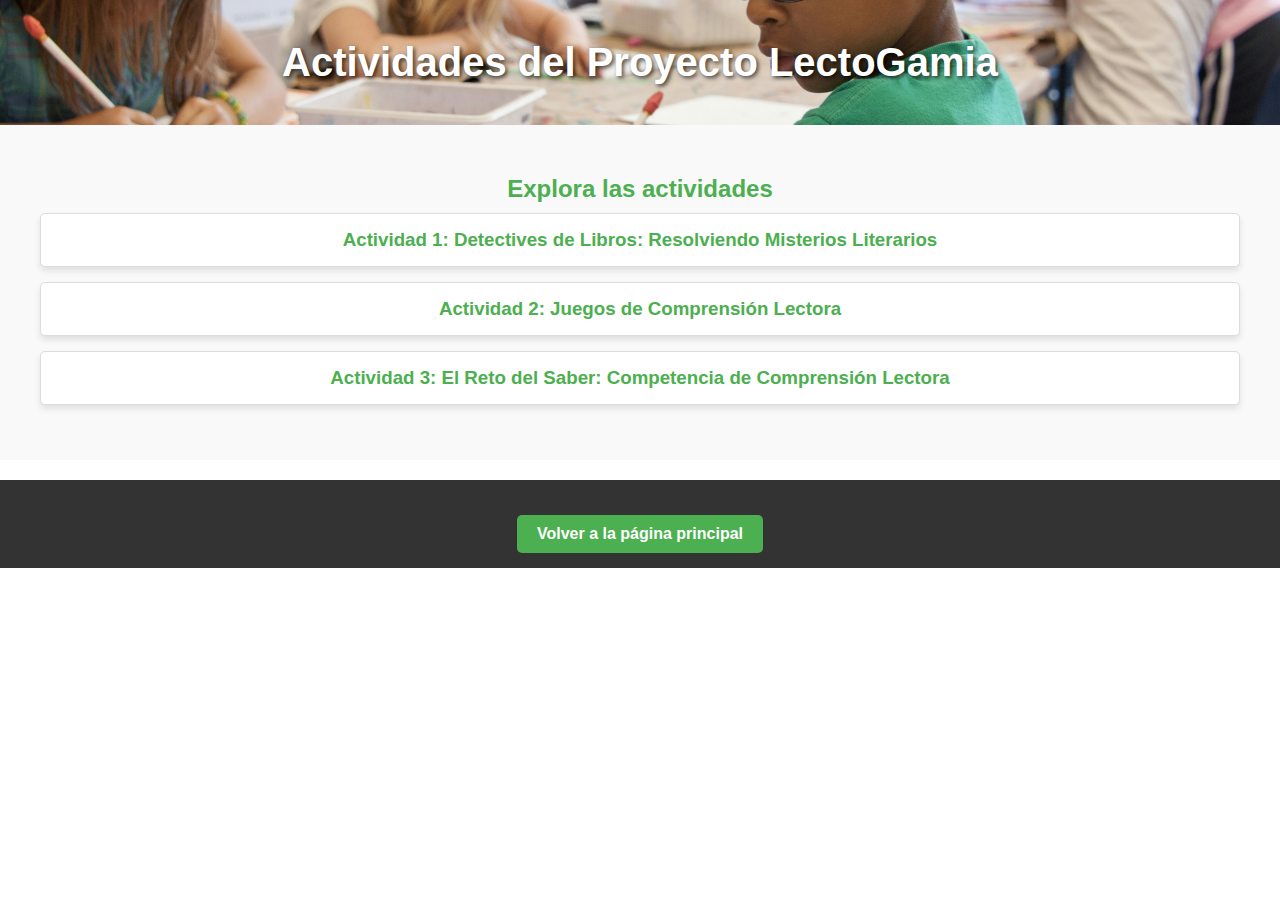
==== actividades.html @ 4ceeb060 "Primer commit: estructura inicial del proyecto Lectogamia" ====
<!DOCTYPE html>
<html lang="es">
<head>
    <meta charset="UTF-8">
    <meta name="viewport" content="width=device-width, initial-scale=1.0">
    <title>LectoGamia - Actividades</title>
    <!-- Usamos url_for para cargar el archivo CSS desde la carpeta static -->
    <link rel="stylesheet" href="style.css">
</head>
<body>
    <!-- Encabezado -->
    <header>
        <h1>Actividades del Proyecto LectoGamia</h1>
    </header>

    <!-- Contenido Principal -->
    <main>
        <section id="lista-actividades">
            <h2>Explora las actividades</h2>

            <!-- Actividad 1 -->
            <div class="actividad">
                <h3 onclick="toggleActivity('actividad1')">Actividad 1: Detectives de Libros: Resolviendo Misterios Literarios</h3>
                <p id="actividad1" class="contenido-actividad">Los estudiantes se convierten en detectives literarios que deben resolver el misterio de un libro que ha desaparecido. Utilizando habilidades de lectura crítica, deben encontrar pistas y descubrir al culpable.</p>
            </div>

            <!-- Actividad 2 -->
            <div class="actividad">
                <h3 onclick="toggleActivity('actividad2')">Actividad 2: Juegos de Comprensión Lectora</h3>
                <p id="actividad2" class="contenido-actividad">Esta actividad utiliza juegos de comprensión lectora, donde los estudiantes deben responder preguntas de opción múltiple basadas en textos cortos. Los puntajes se acumulan para motivar la competencia amistosa entre compañeros.</p>
            </div>

            <!-- Actividad 3 -->
            <div class="actividad">
                <h3 onclick="toggleActivity('actividad3')">Actividad 3: El Reto del Saber: Competencia de Comprensión Lectora</h3>
                <p id="actividad3" class="contenido-actividad">Los estudiantes se organizan en equipos y trabajan juntos para responder preguntas sobre los textos leídos. Se fomenta la colaboración y la competencia sana entre los equipos.</p>
            </div>
        </section>
    </main>

    <!-- Botón de Regreso -->
    <footer>
        <!-- Usamos url_for para la ruta al index -->
        <a href="index.html" class="button">Volver a la página principal</a>
    </footer>

    <!-- Script para mostrar/ocultar actividades -->
    <script>
        function toggleActivity(id) {
            var element = document.getElementById(id);
            element.style.display = (element.style.display === 'none' || element.style.display === '') ? 'block' : 'none';
        }
    </script>
</body>
</html>
---- style.css ----
/* Reset de estilos básicos */
* {
    margin: 0;
    padding: 0;
    box-sizing: border-box;
    font-family: Arial, sans-serif;
}

/* Estilos del encabezado */
/* Estilos del encabezado con imagen de fondo */
header {
    background-image: url('fondo.jpg'); /* Cambia 'fondo.jpg' por el nombre de tu archivo */
    background-size: cover; /* Ajusta la imagen para cubrir todo el encabezado */
    background-position: center; /* Centra la imagen en el encabezado */
    color: white;
    padding: 40px;
    text-align: center;
}

header h1 {
    font-size: 2.5em;
    text-shadow: 2px 2px 4px rgba(0, 0, 0, 0.7); /* Agrega sombra al texto para mayor legibilidad */
}

header p {
    margin-top: 10px;
    max-width: 600px;
    margin: 10px auto;
    text-shadow: 1px 1px 3px rgba(0, 0, 0, 0.7); /* Sombra para el párrafo */
}


/* Menú de navegación */
nav ul {
    list-style-type: none;
    display: flex;
    justify-content: center;
    background-color: #333;
}

nav ul li {
    margin: 0 15px;
}

nav ul li a {
    color: white;
    text-decoration: none;
    padding: 10px 15px;
    display: block;
}

nav ul li a:hover {
    background-color: #4CAF50;
}

/* Sección principal */
main {
    padding: 20px;
    background-color: #f9f9f9;
}

main h2 {
    color: #4CAF50;
    margin-bottom: 10px;
}

main p {
    margin-bottom: 15px;
    line-height: 1.6;
}

/* Estilo para la imagen con botón de interacción */
.video-container {
    display: flex;
    justify-content: center;
    margin-top: 20px; /* Opcional: añade un margen superior para separar el video del contenido anterior */
}



.imagen-container img {
    max-width: 100%;
    height: auto;
}

.imagen-container button {
    margin-top: 10px;
    padding: 10px 20px;
    background-color: #4CAF50;
    color: white;
    border: none;
    cursor: pointer;
    border-radius: 5px;
}

.imagen-container {
    display: flex;
    justify-content: center;
    margin-top: 20px; /* Opcional: añade un margen superior para separar la imagen del contenido anterior */
}

.imagen-container button:hover {
    background-color: #333;
}

/* Estilos de actividades en actividades.html */
/* Estilos para el contenido de cada actividad */
.contenido-actividad {
    display: none; /* Oculta el contenido de la actividad por defecto */
    margin-top: 10px;
    line-height: 1.6;
}
#lista-actividades {
    padding: 20px;
    background-color: #f9f9f9;
}

.actividad {
    background-color: #ffffff;
    border: 1px solid #ddd;
    border-radius: 5px;
    padding: 15px;
    margin-bottom: 15px;
    box-shadow: 0px 4px 6px rgba(0, 0, 0, 0.1);
}

.actividad h3 {
    color: #4CAF50;
}

.actividad p {
    margin-top: 5px;
    line-height: 1.6;
}

/* Botón de regreso */
footer .button {
    display: inline-block;
    padding: 10px 20px;
    margin-top: 20px;
    background-color: #4CAF50;
    color: white;
    text-decoration: none;
    border-radius: 5px;
}

footer .button:hover {
    background-color: #333;
}

/* Pie de página */
footer {
    text-align: center;
    background-color: #333;
    color: white;
    padding: 15px;
    margin-top: 20px;
}

/* Centrado del botón */
button {
    display: block; /* Hace que el botón se comporte como un bloque */
    margin: 20px auto; /* Centra el botón horizontalmente y le da un margen superior */
    padding: 10px 20px; /* Espaciado interno del botón */
    font-size: 16px; /* Tamaño de fuente */
    color: white; /* Color del texto */
    background-color: #4CAF50; /* Color de fondo verde */
    border: none; /* Elimina los bordes por defecto */
    border-radius: 8px; /* Bordes redondeados */
    cursor: pointer; /* Cambia el cursor a mano cuando pasa sobre el botón */
    transition: background-color 0.3s ease; /* Efecto de transición suave */
}

/* Efecto al pasar el mouse sobre el botón */
button:hover {
    background-color: #45a049; /* Un tono de verde más oscuro */
}

/* Estilo del contenedor del botón (opcional) */
main {
    text-align: center; /* Alinea el contenido en el centro */
    padding-top: 30px; /* Espaciado superior */
}

/* Estilo básico para el formulario */
form {
    width: 300px;
    margin: 20px auto;
    padding: 20px;
    border: 1px solid #ccc;
    border-radius: 8px;
    background-color: #f9f9f9;
}

form label {
    display: block;
    margin-bottom: 5px;
    font-weight: bold;
}

form input {
    width: 100%;
    padding: 8px;
    margin-bottom: 10px;
    border: 1px solid #ccc;
    border-radius: 4px;
}

form button {
    width: 100%;
    padding: 10px;
    background-color: #4CAF50;
    color: white;
    border: none;
    border-radius: 4px;
    cursor: pointer;
}

form button:hover {
    background-color: #45a049;
}

footer {
    text-align: center;
    margin-top: 20px;
}

footer a {
    text-decoration: none;
    color: #4CAF50;
    font-weight: bold;
}
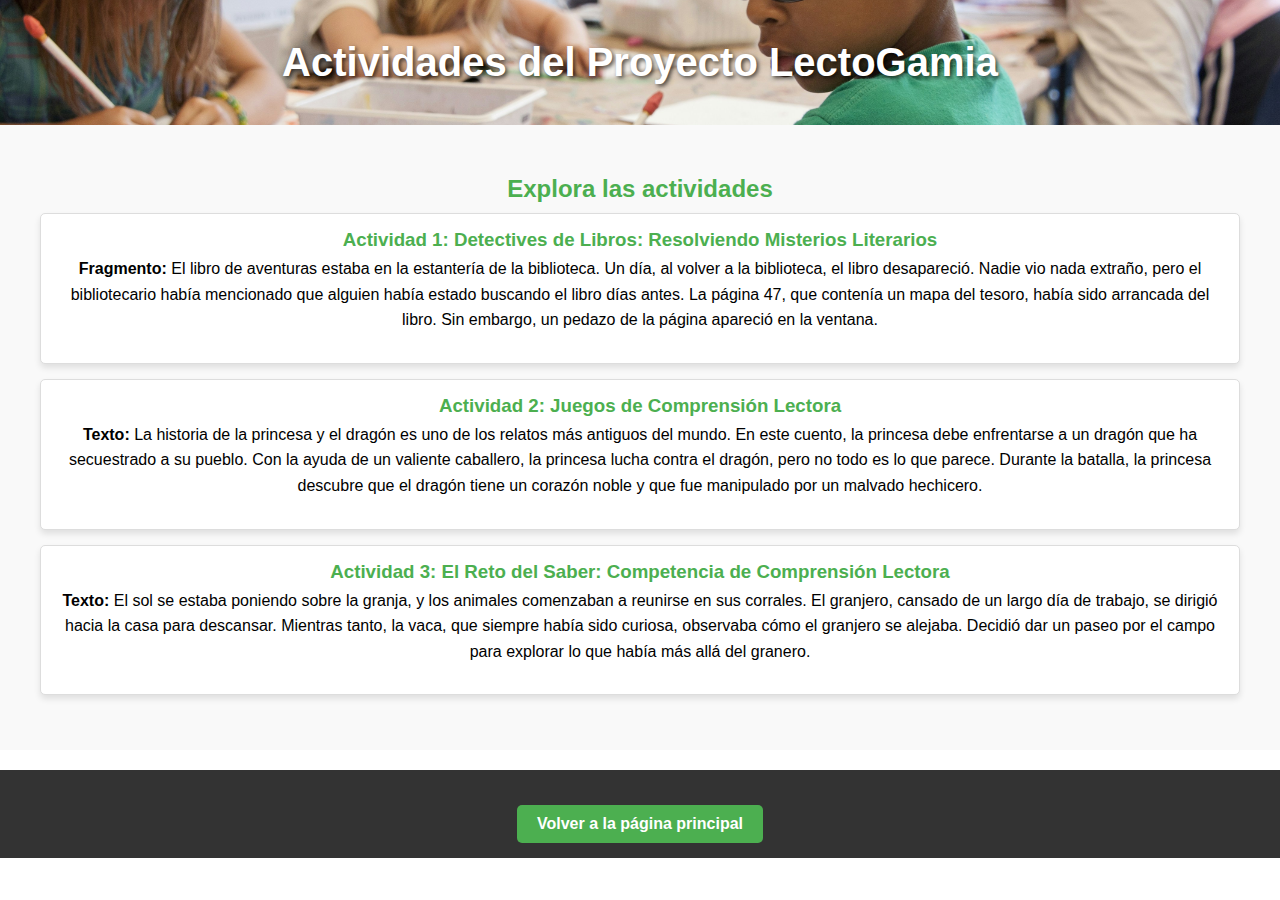
==== commit 378d63db: "add: actividades" ====
--- a/actividades.html
+++ b/actividades.html
@@ -4,16 +4,13 @@
     <meta charset="UTF-8">
     <meta name="viewport" content="width=device-width, initial-scale=1.0">
     <title>LectoGamia - Actividades</title>
-    <!-- Usamos url_for para cargar el archivo CSS desde la carpeta static -->
     <link rel="stylesheet" href="style.css">
 </head>
 <body>
-    <!-- Encabezado -->
     <header>
         <h1>Actividades del Proyecto LectoGamia</h1>
     </header>
 
-    <!-- Contenido Principal -->
     <main>
         <section id="lista-actividades">
             <h2>Explora las actividades</h2>
@@ -22,34 +19,64 @@
             <div class="actividad">
                 <h3 onclick="toggleActivity('actividad1')">Actividad 1: Detectives de Libros: Resolviendo Misterios Literarios</h3>
                 <p id="actividad1" class="contenido-actividad">Los estudiantes se convierten en detectives literarios que deben resolver el misterio de un libro que ha desaparecido. Utilizando habilidades de lectura crítica, deben encontrar pistas y descubrir al culpable.</p>
+                <p><strong>Fragmento:</strong> El libro de aventuras estaba en la estantería de la biblioteca. Un día, al volver a la biblioteca, el libro desapareció. Nadie vio nada extraño, pero el bibliotecario había mencionado que alguien había estado buscando el libro días antes. La página 47, que contenía un mapa del tesoro, había sido arrancada del libro. Sin embargo, un pedazo de la página apareció en la ventana.</p>
+                <form id="form-actividad1" style="display: none;">
+                    <label for="respuesta1">¿Quién o qué podría haber causado la desaparición del libro? Explica tu razonamiento usando las pistas que tienes:</label>
+                    <textarea id="respuesta1" rows="4" placeholder="Escribe aquí tu respuesta..."></textarea>
+                    <button type="button" onclick="guardarRespuesta('respuesta1', 'form-actividad1')">Guardar Respuesta</button>
+                </form>
             </div>
 
             <!-- Actividad 2 -->
             <div class="actividad">
                 <h3 onclick="toggleActivity('actividad2')">Actividad 2: Juegos de Comprensión Lectora</h3>
-                <p id="actividad2" class="contenido-actividad">Esta actividad utiliza juegos de comprensión lectora, donde los estudiantes deben responder preguntas de opción múltiple basadas en textos cortos. Los puntajes se acumulan para motivar la competencia amistosa entre compañeros.</p>
+                <p id="actividad2" class="contenido-actividad">Esta actividad utiliza juegos de comprensión lectora, donde los estudiantes deben responder preguntas de opción múltiple basadas en textos cortos.</p>
+                <p><strong>Texto:</strong> La historia de la princesa y el dragón es uno de los relatos más antiguos del mundo. En este cuento, la princesa debe enfrentarse a un dragón que ha secuestrado a su pueblo. Con la ayuda de un valiente caballero, la princesa lucha contra el dragón, pero no todo es lo que parece. Durante la batalla, la princesa descubre que el dragón tiene un corazón noble y que fue manipulado por un malvado hechicero.</p>
+                <form id="form-actividad2" style="display: none;">
+                    <label for="respuesta2">¿Cuál es el tema principal del texto?</label>
+                    <input type="text" id="respuesta2" placeholder="Escribe aquí tu respuesta...">
+                    <button type="button" onclick="guardarRespuesta('respuesta2', 'form-actividad2')">Guardar Respuesta</button>
+                </form>
             </div>
 
             <!-- Actividad 3 -->
             <div class="actividad">
                 <h3 onclick="toggleActivity('actividad3')">Actividad 3: El Reto del Saber: Competencia de Comprensión Lectora</h3>
-                <p id="actividad3" class="contenido-actividad">Los estudiantes se organizan en equipos y trabajan juntos para responder preguntas sobre los textos leídos. Se fomenta la colaboración y la competencia sana entre los equipos.</p>
+                <p id="actividad3" class="contenido-actividad">Los estudiantes se organizan en equipos o de manera individual para responder preguntas sobre un texto leído. Esta actividad fomenta el trabajo en equipo y la reflexión crítica sobre el contenido del texto.</p>
+                <p><strong>Texto:</strong> El sol se estaba poniendo sobre la granja, y los animales comenzaban a reunirse en sus corrales. El granjero, cansado de un largo día de trabajo, se dirigió hacia la casa para descansar. Mientras tanto, la vaca, que siempre había sido curiosa, observaba cómo el granjero se alejaba. Decidió dar un paseo por el campo para explorar lo que había más allá del granero.</p>
+                <form id="form-actividad3" style="display: none;">
+                    <label for="respuesta3">1. ¿Por qué la vaca decidió dar un paseo?</label>
+                    <input type="text" id="respuesta3" placeholder="Escribe aquí tu respuesta...">
+
+                    <label for="respuesta4">2. ¿Qué estaba haciendo el granjero cuando el sol se ponía?</label>
+                    <input type="text" id="respuesta4" placeholder="Escribe aquí tu respuesta...">
+
+                    <button type="button" onclick="guardarRespuesta('respuesta3', 'form-actividad3')">Guardar Respuestas</button>
+                </form>
             </div>
+
         </section>
     </main>
 
-    <!-- Botón de Regreso -->
     <footer>
-        <!-- Usamos url_for para la ruta al index -->
         <a href="index.html" class="button">Volver a la página principal</a>
     </footer>
 
-    <!-- Script para mostrar/ocultar actividades -->
     <script>
         function toggleActivity(id) {
             var element = document.getElementById(id);
             element.style.display = (element.style.display === 'none' || element.style.display === '') ? 'block' : 'none';
         }
+
+        function guardarRespuesta(id, formId) {
+            var respuesta = document.getElementById(id).value;
+            if (respuesta) {
+                alert('Respuesta guardada: ' + respuesta);
+                document.getElementById(formId).style.display = 'none';
+            } else {
+                alert('Por favor, escribe una respuesta antes de guardar.');
+            }
+        }
     </script>
 </body>
 </html>
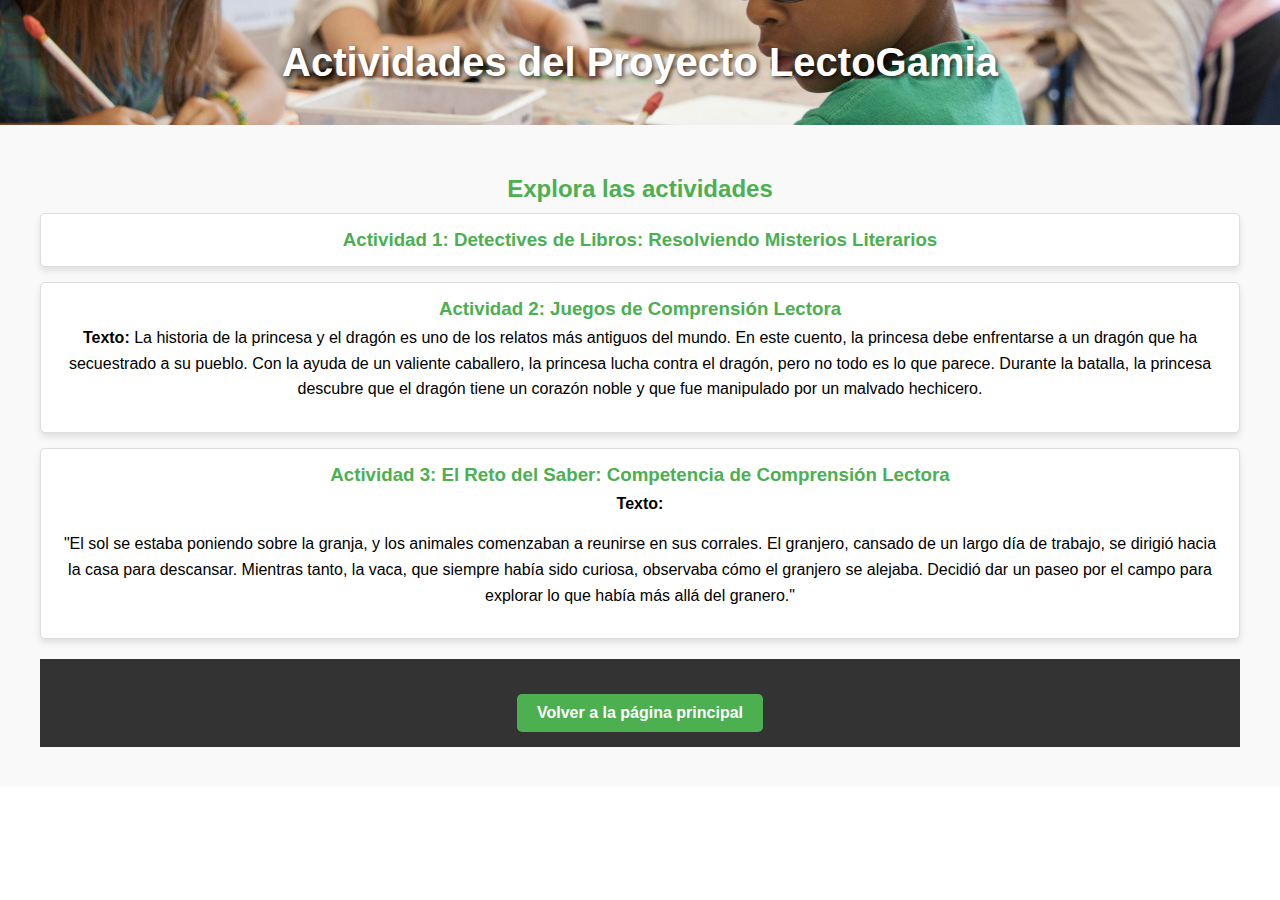
==== commit 0908c9dd: "add: actividades" ====
--- a/actividades.html
+++ b/actividades.html
@@ -7,10 +7,12 @@
     <link rel="stylesheet" href="style.css">
 </head>
 <body>
+    <!-- Encabezado -->
     <header>
         <h1>Actividades del Proyecto LectoGamia</h1>
     </header>
 
+    <!-- Contenido Principal -->
     <main>
         <section id="lista-actividades">
             <h2>Explora las actividades</h2>
@@ -18,65 +20,101 @@
             <!-- Actividad 1 -->
             <div class="actividad">
                 <h3 onclick="toggleActivity('actividad1')">Actividad 1: Detectives de Libros: Resolviendo Misterios Literarios</h3>
-                <p id="actividad1" class="contenido-actividad">Los estudiantes se convierten en detectives literarios que deben resolver el misterio de un libro que ha desaparecido. Utilizando habilidades de lectura crítica, deben encontrar pistas y descubrir al culpable.</p>
-                <p><strong>Fragmento:</strong> El libro de aventuras estaba en la estantería de la biblioteca. Un día, al volver a la biblioteca, el libro desapareció. Nadie vio nada extraño, pero el bibliotecario había mencionado que alguien había estado buscando el libro días antes. La página 47, que contenía un mapa del tesoro, había sido arrancada del libro. Sin embargo, un pedazo de la página apareció en la ventana.</p>
+                <p id="actividad1" class="contenido-actividad">Fragmento: El libro de aventuras estaba en la estantería de la biblioteca. Un día, al volver a la biblioteca, el libro desapareció. Nadie vio nada extraño, pero el bibliotecario había mencionado que alguien había estado buscando el libro días antes. La página 47, que contenía un mapa del tesoro, había sido arrancada del libro. Sin embargo, un pedazo de la página apareció en la ventana.. Pregunta : ¿Quién o qué podría haber causado la desaparición del libro? Explica tu razonamiento usando las pistas que tienes.</p>
                 <form id="form-actividad1" style="display: none;">
-                    <label for="respuesta1">¿Quién o qué podría haber causado la desaparición del libro? Explica tu razonamiento usando las pistas que tienes:</label>
+                    <label for="respuesta1">Escribe tu solución al misterio:</label>
                     <textarea id="respuesta1" rows="4" placeholder="Escribe aquí tu respuesta..."></textarea>
                     <button type="button" onclick="guardarRespuesta('respuesta1', 'form-actividad1')">Guardar Respuesta</button>
                 </form>
             </div>
 
             <!-- Actividad 2 -->
-            <div class="actividad">
-                <h3 onclick="toggleActivity('actividad2')">Actividad 2: Juegos de Comprensión Lectora</h3>
-                <p id="actividad2" class="contenido-actividad">Esta actividad utiliza juegos de comprensión lectora, donde los estudiantes deben responder preguntas de opción múltiple basadas en textos cortos.</p>
-                <p><strong>Texto:</strong> La historia de la princesa y el dragón es uno de los relatos más antiguos del mundo. En este cuento, la princesa debe enfrentarse a un dragón que ha secuestrado a su pueblo. Con la ayuda de un valiente caballero, la princesa lucha contra el dragón, pero no todo es lo que parece. Durante la batalla, la princesa descubre que el dragón tiene un corazón noble y que fue manipulado por un malvado hechicero.</p>
-                <form id="form-actividad2" style="display: none;">
-                    <label for="respuesta2">¿Cuál es el tema principal del texto?</label>
-                    <input type="text" id="respuesta2" placeholder="Escribe aquí tu respuesta...">
-                    <button type="button" onclick="guardarRespuesta('respuesta2', 'form-actividad2')">Guardar Respuesta</button>
-                </form>
-            </div>
+<div class="actividad">
+    <h3 onclick="toggleActivity('actividad2')">Actividad 2: Juegos de Comprensión Lectora</h3>
+    <p id="actividad2" class="contenido-actividad">Esta actividad utiliza juegos de comprensión lectora, donde los estudiantes deben responder preguntas de opción múltiple basadas en textos cortos.</p>
+    <p><strong>Texto:</strong> La historia de la princesa y el dragón es uno de los relatos más antiguos del mundo. En este cuento, la princesa debe enfrentarse a un dragón que ha secuestrado a su pueblo. Con la ayuda de un valiente caballero, la princesa lucha contra el dragón, pero no todo es lo que parece. Durante la batalla, la princesa descubre que el dragón tiene un corazón noble y que fue manipulado por un malvado hechicero.</p>
+
+    <form id="form-actividad2" style="display: none;">
+        <label for="respuesta2">¿Cuál es el tema principal del texto?</label><br>
+        
+        <input type="radio" id="opcionA" name="respuesta2" value="a">
+        <label for="opcionA">a) La lucha entre el bien y el mal.</label><br>
+        
+        <input type="radio" id="opcionB" name="respuesta2" value="b">
+        <label for="opcionB">b) La amistad entre la princesa y el dragón.</label><br>
+        
+        <input type="radio" id="opcionC" name="respuesta2" value="c">
+        <label for="opcionC">c) La princesa y el caballero derrotaron al hechicero.</label><br>
+
+        <button type="button" onclick="guardarRespuesta('respuesta2', 'form-actividad2')">Guardar Respuesta</button>
+    </form>
+</div>
 
             <!-- Actividad 3 -->
-            <div class="actividad">
-                <h3 onclick="toggleActivity('actividad3')">Actividad 3: El Reto del Saber: Competencia de Comprensión Lectora</h3>
-                <p id="actividad3" class="contenido-actividad">Los estudiantes se organizan en equipos o de manera individual para responder preguntas sobre un texto leído. Esta actividad fomenta el trabajo en equipo y la reflexión crítica sobre el contenido del texto.</p>
-                <p><strong>Texto:</strong> El sol se estaba poniendo sobre la granja, y los animales comenzaban a reunirse en sus corrales. El granjero, cansado de un largo día de trabajo, se dirigió hacia la casa para descansar. Mientras tanto, la vaca, que siempre había sido curiosa, observaba cómo el granjero se alejaba. Decidió dar un paseo por el campo para explorar lo que había más allá del granero.</p>
-                <form id="form-actividad3" style="display: none;">
-                    <label for="respuesta3">1. ¿Por qué la vaca decidió dar un paseo?</label>
-                    <input type="text" id="respuesta3" placeholder="Escribe aquí tu respuesta...">
+<div class="actividad">
+    <h3 onclick="toggleActivity('actividad3')">Actividad 3: El Reto del Saber: Competencia de Comprensión Lectora</h3>
+    <p id="actividad3" class="contenido-actividad">Los estudiantes se organizan en equipos o de manera individual para responder preguntas sobre un texto leído. Esta actividad fomenta el trabajo en equipo y la reflexión crítica sobre el contenido del texto.</p>
+    <p><strong>Texto:</strong></p>
+    <p>"El sol se estaba poniendo sobre la granja, y los animales comenzaban a reunirse en sus corrales. El granjero, cansado de un largo día de trabajo, se dirigió hacia la casa para descansar. Mientras tanto, la vaca, que siempre había sido curiosa, observaba cómo el granjero se alejaba. Decidió dar un paseo por el campo para explorar lo que había más allá del granero."</p>
 
-                    <label for="respuesta4">2. ¿Qué estaba haciendo el granjero cuando el sol se ponía?</label>
-                    <input type="text" id="respuesta4" placeholder="Escribe aquí tu respuesta...">
+    <!-- Pregunta 1 -->
+    <form id="form-actividad3" style="display: none;">
+        <p><strong>Pregunta 1:</strong> ¿Por qué la vaca decidió dar un paseo?</p>
+        
+        <input type="radio" id="opcionA1" name="respuesta1" value="a">
+        <label for="opcionA1">a) Porque estaba aburrida.</label><br>
+        
+        <input type="radio" id="opcionB1" name="respuesta1" value="b">
+        <label for="opcionB1">b) Porque quería explorar más allá del granero.</label><br>
+        
+        <input type="radio" id="opcionC1" name="respuesta1" value="c">
+        <label for="opcionC1">c) Porque estaba cansada de estar en el corral.</label><br>
 
-                    <button type="button" onclick="guardarRespuesta('respuesta3', 'form-actividad3')">Guardar Respuestas</button>
-                </form>
-            </div>
+        <br>
 
-        </section>
-    </main>
+        <!-- Pregunta 2 -->
+        <p><strong>Pregunta 2:</strong> ¿Qué estaba haciendo el granjero cuando el sol se ponía?</p>
+        
+        <input type="radio" id="opcionA2" name="respuesta2" value="a">
+        <label for="opcionA2">a) Trabajando en el campo.</label><br>
+        
+        <input type="radio" id="opcionB2" name="respuesta2" value="b">
+        <label for="opcionB2">b) Se dirigía a la casa.</label><br>
+        
+        <input type="radio" id="opcionC2" name="respuesta2" value="c">
+        <label for="opcionC2">c) Reuniendo a los animales.</label><br>
 
+        <button type="button" onclick="guardarRespuesta('respuesta1', 'form-actividad3')">Guardar Respuesta</button>
+    </form>
+</div>
+
+
+    <!-- Botón de Regreso -->
     <footer>
         <a href="index.html" class="button">Volver a la página principal</a>
     </footer>
 
+    <!-- Script para mostrar/ocultar actividades y guardar respuestas -->
     <script>
         function toggleActivity(id) {
             var element = document.getElementById(id);
-            element.style.display = (element.style.display === 'none' || element.style.display === '') ? 'block' : 'none';
+            var formElement = document.getElementById('form-' + id);
+            var isHidden = element.style.display === 'none' || element.style.display === '';
+            element.style.display = isHidden ? 'block' : 'none';
+            formElement.style.display = isHidden ? 'block' : 'none';
         }
 
-        function guardarRespuesta(id, formId) {
-            var respuesta = document.getElementById(id).value;
-            if (respuesta) {
-                alert('Respuesta guardada: ' + respuesta);
-                document.getElementById(formId).style.display = 'none';
-            } else {
-                alert('Por favor, escribe una respuesta antes de guardar.');
+        function guardarRespuesta(respuestaId, formId) {
+            var respuesta = document.getElementById(respuestaId).value;
+            if (respuesta.trim() === '') {
+                alert("Por favor, escribe una respuesta antes de guardar.");
+                return;
             }
+
+            alert("¡Respuesta guardada con éxito!");
+            document.getElementById(formId).style.display = 'none'; // Ocultamos el formulario después de guardar la respuesta.
         }
+        
     </script>
 </body>
 </html>
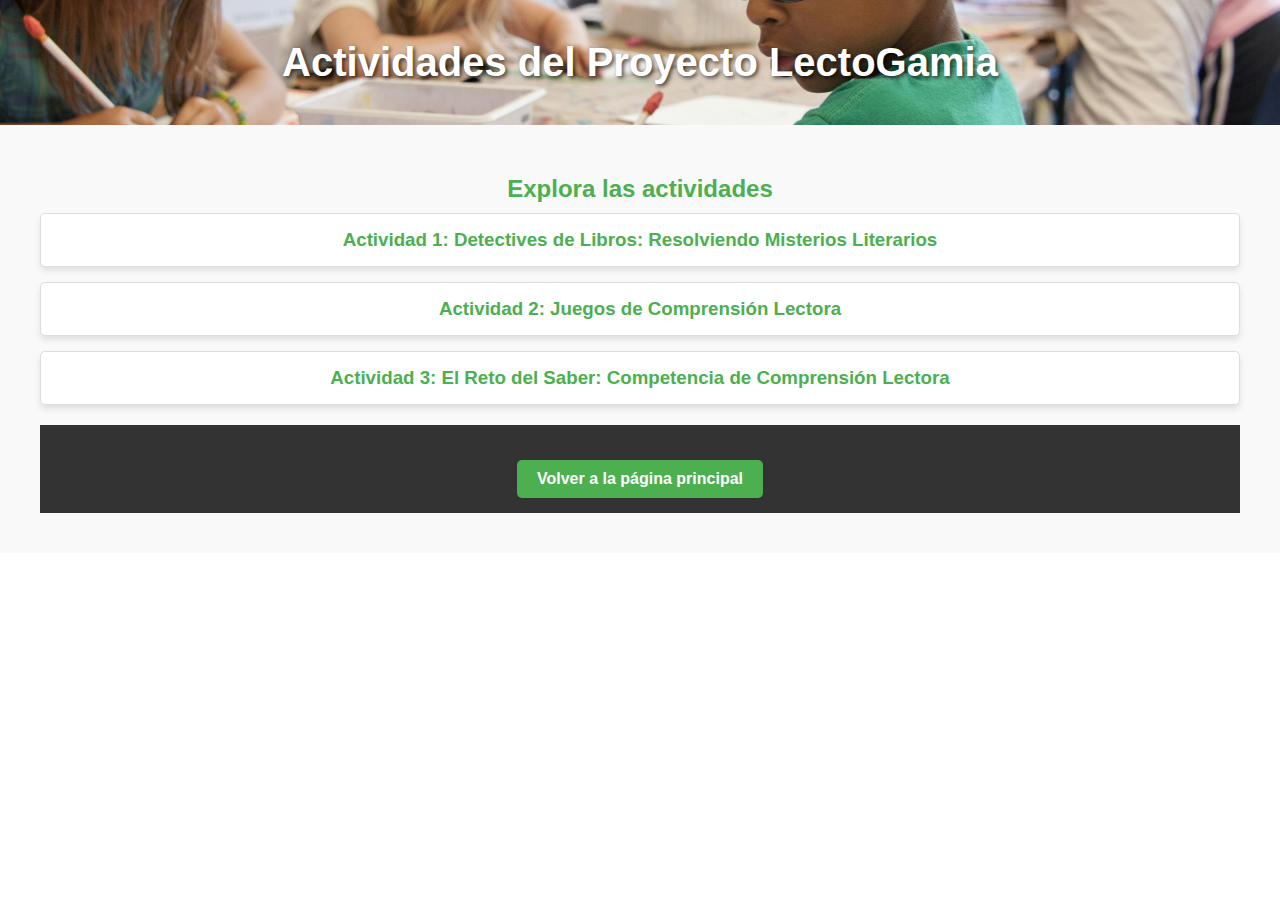
==== commit 2ec3c759: "add: actividades" ====
--- a/actividades.html
+++ b/actividades.html
@@ -31,20 +31,22 @@
             <!-- Actividad 2 -->
 <div class="actividad">
     <h3 onclick="toggleActivity('actividad2')">Actividad 2: Juegos de Comprensión Lectora</h3>
-    <p id="actividad2" class="contenido-actividad">Esta actividad utiliza juegos de comprensión lectora, donde los estudiantes deben responder preguntas de opción múltiple basadas en textos cortos.</p>
-    <p><strong>Texto:</strong> La historia de la princesa y el dragón es uno de los relatos más antiguos del mundo. En este cuento, la princesa debe enfrentarse a un dragón que ha secuestrado a su pueblo. Con la ayuda de un valiente caballero, la princesa lucha contra el dragón, pero no todo es lo que parece. Durante la batalla, la princesa descubre que el dragón tiene un corazón noble y que fue manipulado por un malvado hechicero.</p>
+    <p id="actividad2" class="contenido-actividad"> La historia de la princesa y el dragón es uno de los relatos más antiguos del mundo. En este cuento, la princesa debe enfrentarse a un dragón que ha secuestrado a su pueblo. Con la ayuda de un valiente caballero, la princesa lucha contra el dragón, pero no todo es lo que parece. Durante la batalla, la princesa descubre que el dragón tiene un corazón noble y que fue manipulado por un malvado hechicero.</p>
 
     <form id="form-actividad2" style="display: none;">
         <label for="respuesta2">¿Cuál es el tema principal del texto?</label><br>
         
+        
+        <label for="opcionA">a) La lucha entre el bien y el mal.</label><br>
         <input type="radio" id="opcionA" name="respuesta2" value="a">
-        <label for="opcionA">a) La lucha entre el bien y el mal.</label><br>
+
         
+        <label for="opcionB">b) La amistad entre la princesa y el dragón.</label><br>
         <input type="radio" id="opcionB" name="respuesta2" value="b">
-        <label for="opcionB">b) La amistad entre la princesa y el dragón.</label><br>
+
         
+        <label for="opcionC">c) La princesa y el caballero derrotaron al hechicero.</label><br>
         <input type="radio" id="opcionC" name="respuesta2" value="c">
-        <label for="opcionC">c) La princesa y el caballero derrotaron al hechicero.</label><br>
 
         <button type="button" onclick="guardarRespuesta('respuesta2', 'form-actividad2')">Guardar Respuesta</button>
     </form>
@@ -53,36 +55,40 @@
             <!-- Actividad 3 -->
 <div class="actividad">
     <h3 onclick="toggleActivity('actividad3')">Actividad 3: El Reto del Saber: Competencia de Comprensión Lectora</h3>
-    <p id="actividad3" class="contenido-actividad">Los estudiantes se organizan en equipos o de manera individual para responder preguntas sobre un texto leído. Esta actividad fomenta el trabajo en equipo y la reflexión crítica sobre el contenido del texto.</p>
-    <p><strong>Texto:</strong></p>
-    <p>"El sol se estaba poniendo sobre la granja, y los animales comenzaban a reunirse en sus corrales. El granjero, cansado de un largo día de trabajo, se dirigió hacia la casa para descansar. Mientras tanto, la vaca, que siempre había sido curiosa, observaba cómo el granjero se alejaba. Decidió dar un paseo por el campo para explorar lo que había más allá del granero."</p>
+    <p id="actividad3" class="contenido-actividad"> "El sol se estaba poniendo sobre la granja, y los animales comenzaban a reunirse en sus corrales. El granjero, cansado de un largo día de trabajo, se dirigió hacia la casa para descansar. Mientras tanto, la vaca, que siempre había sido curiosa, observaba cómo el granjero se alejaba. Decidió dar un paseo por el campo para explorar lo que había más allá del granero."</p>
 
     <!-- Pregunta 1 -->
     <form id="form-actividad3" style="display: none;">
         <p><strong>Pregunta 1:</strong> ¿Por qué la vaca decidió dar un paseo?</p>
         
+        
+        <label for="opcionA1">a) Porque estaba aburrida.</label><br>
         <input type="radio" id="opcionA1" name="respuesta1" value="a">
-        <label for="opcionA1">a) Porque estaba aburrida.</label><br>
+
         
+        <label for="opcionB1">b) Porque quería explorar más allá del granero.</label><br>
         <input type="radio" id="opcionB1" name="respuesta1" value="b">
-        <label for="opcionB1">b) Porque quería explorar más allá del granero.</label><br>
+
         
+        <label for="opcionC1">c) Porque estaba cansada de estar en el corral.</label><br>
         <input type="radio" id="opcionC1" name="respuesta1" value="c">
-        <label for="opcionC1">c) Porque estaba cansada de estar en el corral.</label><br>
 
         <br>
 
         <!-- Pregunta 2 -->
         <p><strong>Pregunta 2:</strong> ¿Qué estaba haciendo el granjero cuando el sol se ponía?</p>
         
+        
+        <label for="opcionA2">a) Trabajando en el campo.</label><br>
         <input type="radio" id="opcionA2" name="respuesta2" value="a">
-        <label for="opcionA2">a) Trabajando en el campo.</label><br>
+
         
+        <label for="opcionB2">b) Se dirigía a la casa.</label><br>
         <input type="radio" id="opcionB2" name="respuesta2" value="b">
-        <label for="opcionB2">b) Se dirigía a la casa.</label><br>
+
         
+        <label for="opcionC2">c) Reuniendo a los animales.</label><br>
         <input type="radio" id="opcionC2" name="respuesta2" value="c">
-        <label for="opcionC2">c) Reuniendo a los animales.</label><br>
 
         <button type="button" onclick="guardarRespuesta('respuesta1', 'form-actividad3')">Guardar Respuesta</button>
     </form>
